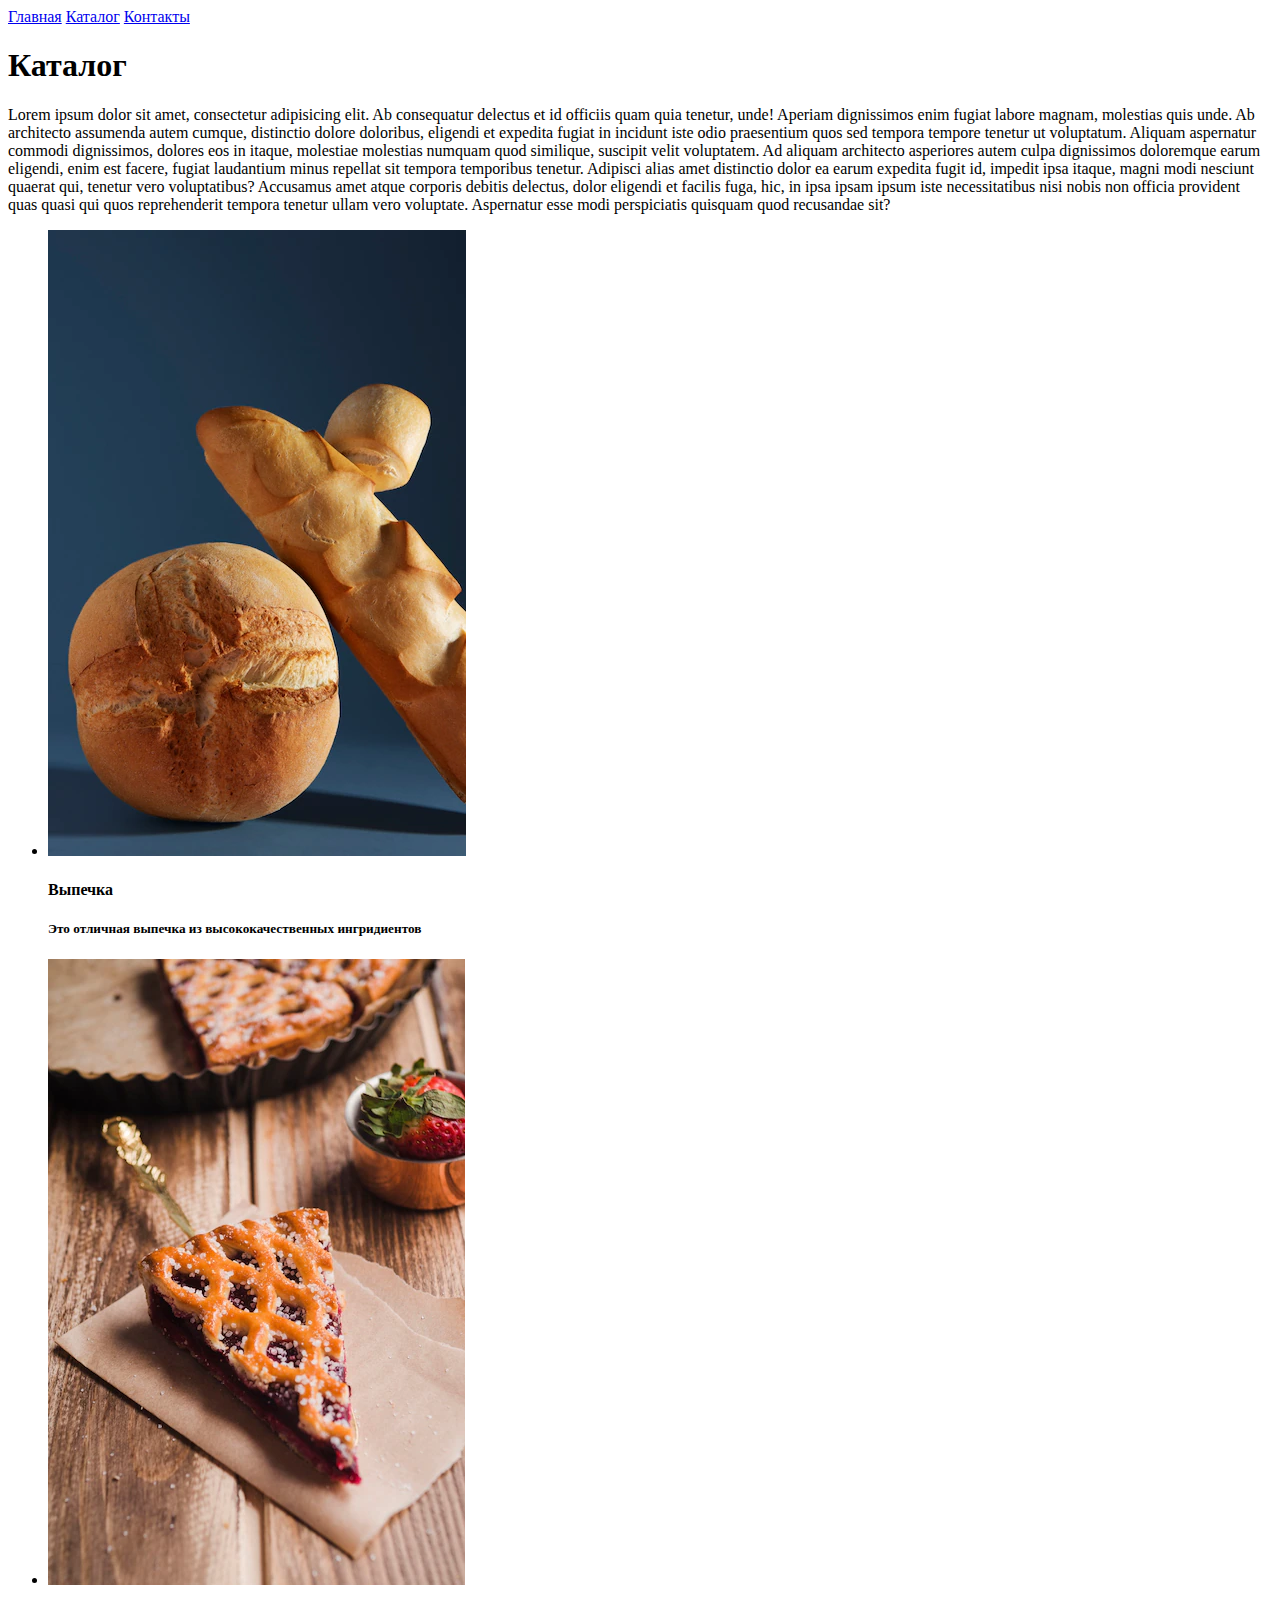
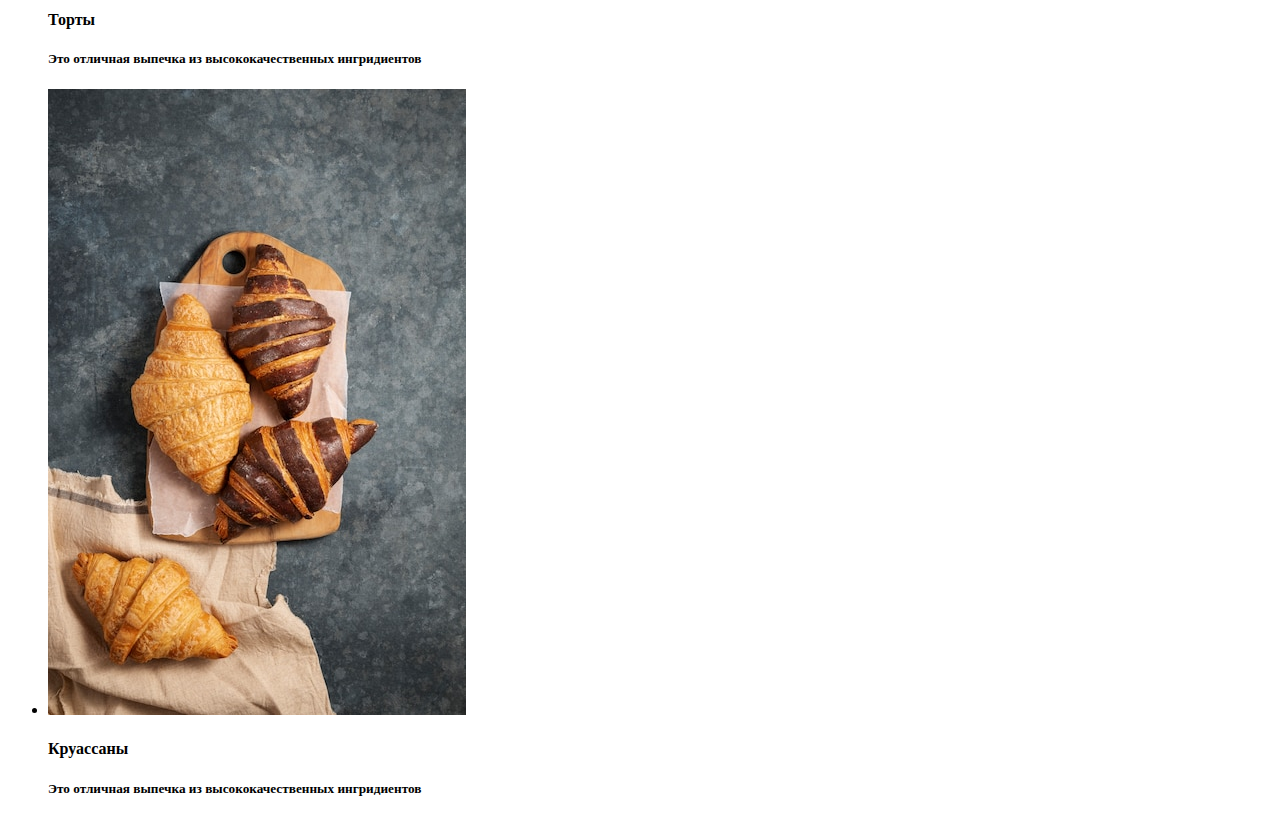
==== catalog/catalog.html @ 1d73fe94 "All finish" ====
<!DOCTYPE html>
<html lang="en">
<head>
    <meta charset="UTF-8">
    <title>Каталог</title>
</head>
<body>
<a href="../index.html">Главная</a>
<a href="catalog.html">Каталог</a>
<a href="#">Контакты</a>
<h1>Каталог</h1>
<p>Lorem ipsum dolor sit amet, consectetur adipisicing elit. Ab consequatur delectus et id officiis quam quia tenetur, unde! Aperiam dignissimos enim fugiat labore magnam, molestias quis unde. Ab architecto assumenda autem cumque, distinctio dolore doloribus, eligendi et expedita fugiat in incidunt iste odio praesentium quos sed tempora tempore tenetur ut voluptatum. Aliquam aspernatur commodi dignissimos, dolores eos in itaque, molestiae molestias numquam quod similique, suscipit velit voluptatem. Ad aliquam architecto asperiores autem culpa dignissimos doloremque earum eligendi, enim est facere, fugiat laudantium minus repellat sit tempora temporibus tenetur. Adipisci alias amet distinctio dolor ea earum expedita fugit id, impedit ipsa itaque, magni modi nesciunt quaerat qui, tenetur vero voluptatibus? Accusamus amet atque corporis debitis delectus, dolor eligendi et facilis fuga, hic, in ipsa ipsam ipsum iste necessitatibus nisi nobis non officia provident quas quasi qui quos reprehenderit tempora tenetur ullam vero voluptate. Aspernatur esse modi perspiciatis quisquam quod recusandae sit?</p>
<ul>
  <li>
    <img src="../img/bread.png" alt="Bread">
    <h4>Выпечка</h4>
    <h5>Это отличная выпечка из высококачественных ингридиентов</h5>
  </li>
  <li>
    <img src="../img/cake.png" alt="Cake">
    <h4>Торты</h4>
    <h5>Это отличная выпечка из высококачественных ингридиентов</h5>
  </li>
  <li>
    <img src="../img/croissants.png" alt="Bread">
    <h4>Круассаны</h4>
    <h5>Это отличная выпечка из высококачественных ингридиентов</h5>
  </li>
</ul>

</body>
</html>
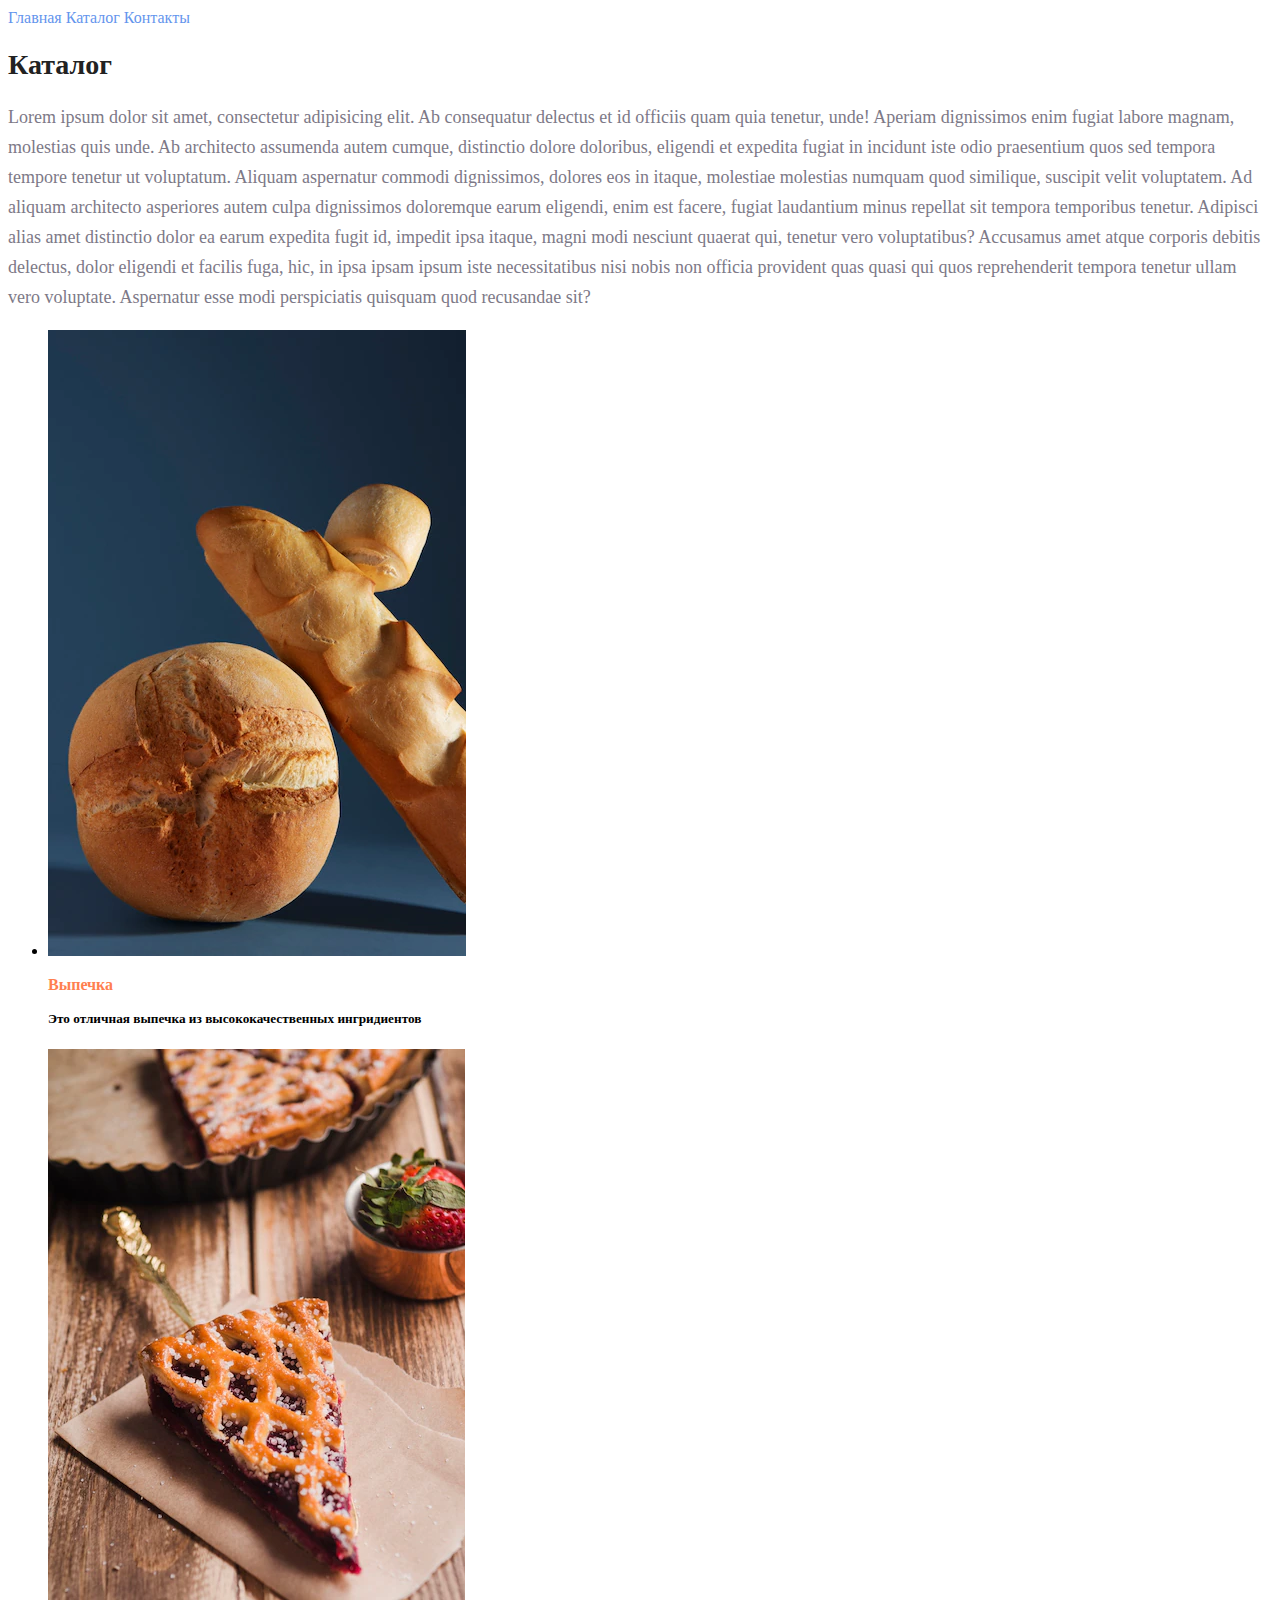
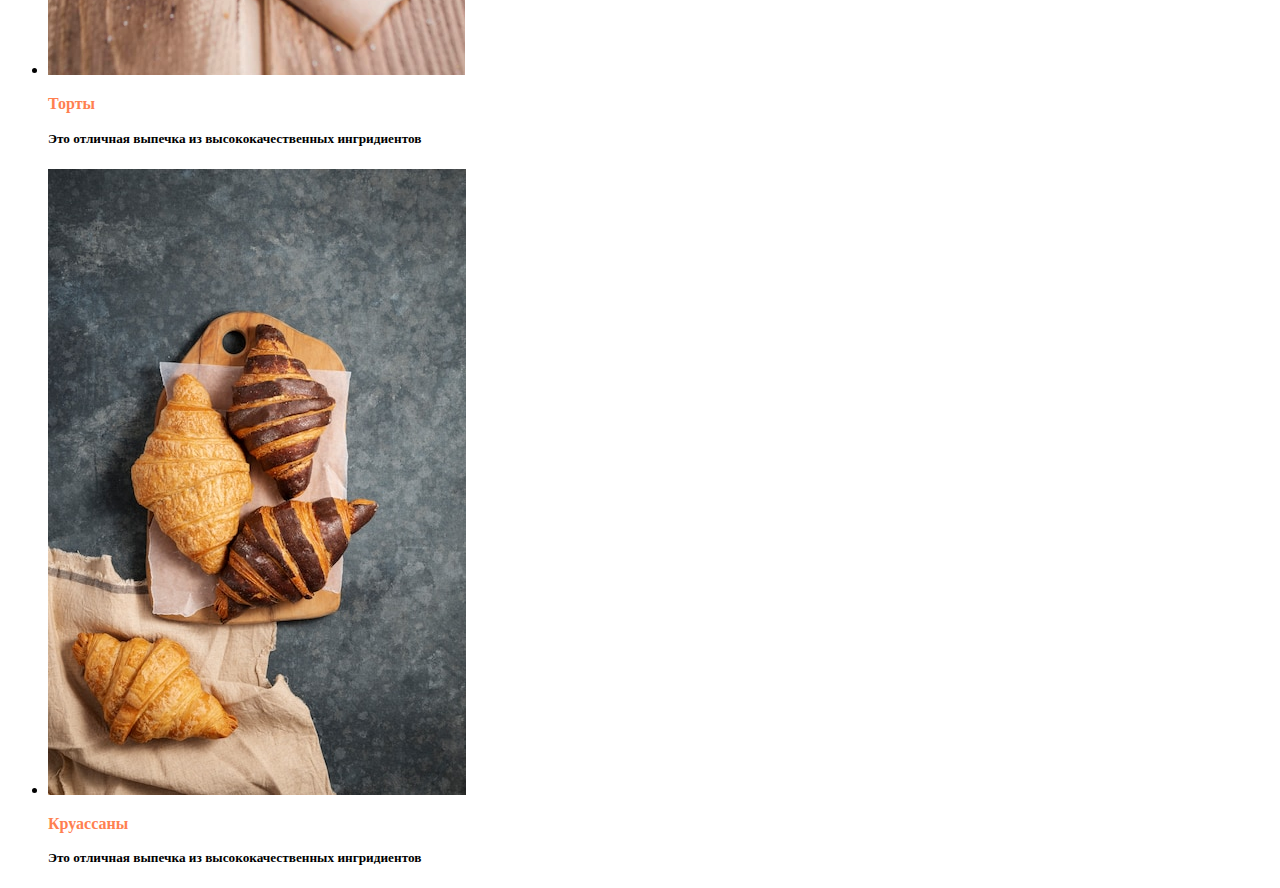
==== commit e750661e: "Add style" ====
--- a/catalog/catalog.html
+++ b/catalog/catalog.html
@@ -3,27 +3,28 @@
 <head>
     <meta charset="UTF-8">
     <title>Каталог</title>
+    <link rel="stylesheet" href="../style.css">
 </head>
 <body>
-<a href="../index.html">Главная</a>
-<a href="catalog.html">Каталог</a>
-<a href="#">Контакты</a>
-<h1>Каталог</h1>
-<p>Lorem ipsum dolor sit amet, consectetur adipisicing elit. Ab consequatur delectus et id officiis quam quia tenetur, unde! Aperiam dignissimos enim fugiat labore magnam, molestias quis unde. Ab architecto assumenda autem cumque, distinctio dolore doloribus, eligendi et expedita fugiat in incidunt iste odio praesentium quos sed tempora tempore tenetur ut voluptatum. Aliquam aspernatur commodi dignissimos, dolores eos in itaque, molestiae molestias numquam quod similique, suscipit velit voluptatem. Ad aliquam architecto asperiores autem culpa dignissimos doloremque earum eligendi, enim est facere, fugiat laudantium minus repellat sit tempora temporibus tenetur. Adipisci alias amet distinctio dolor ea earum expedita fugit id, impedit ipsa itaque, magni modi nesciunt quaerat qui, tenetur vero voluptatibus? Accusamus amet atque corporis debitis delectus, dolor eligendi et facilis fuga, hic, in ipsa ipsam ipsum iste necessitatibus nisi nobis non officia provident quas quasi qui quos reprehenderit tempora tenetur ullam vero voluptate. Aspernatur esse modi perspiciatis quisquam quod recusandae sit?</p>
+<a class="top_navbar" href="../index.html">Главная</a>
+<a class="top_navbar" href="catalog.html">Каталог</a>
+<a class="top_navbar" href="#">Контакты</a>
+<h1 class="title">Каталог</h1>
+<p class="paragraph">Lorem ipsum dolor sit amet, consectetur adipisicing elit. Ab consequatur delectus et id officiis quam quia tenetur, unde! Aperiam dignissimos enim fugiat labore magnam, molestias quis unde. Ab architecto assumenda autem cumque, distinctio dolore doloribus, eligendi et expedita fugiat in incidunt iste odio praesentium quos sed tempora tempore tenetur ut voluptatum. Aliquam aspernatur commodi dignissimos, dolores eos in itaque, molestiae molestias numquam quod similique, suscipit velit voluptatem. Ad aliquam architecto asperiores autem culpa dignissimos doloremque earum eligendi, enim est facere, fugiat laudantium minus repellat sit tempora temporibus tenetur. Adipisci alias amet distinctio dolor ea earum expedita fugit id, impedit ipsa itaque, magni modi nesciunt quaerat qui, tenetur vero voluptatibus? Accusamus amet atque corporis debitis delectus, dolor eligendi et facilis fuga, hic, in ipsa ipsam ipsum iste necessitatibus nisi nobis non officia provident quas quasi qui quos reprehenderit tempora tenetur ullam vero voluptate. Aspernatur esse modi perspiciatis quisquam quod recusandae sit?</p>
 <ul>
   <li>
     <img src="../img/bread.png" alt="Bread">
-    <h4>Выпечка</h4>
+    <h4 class="subtitle4">Выпечка</h4>
     <h5>Это отличная выпечка из высококачественных ингридиентов</h5>
   </li>
   <li>
     <img src="../img/cake.png" alt="Cake">
-    <h4>Торты</h4>
+    <h4 class="subtitle4">Торты</h4>
     <h5>Это отличная выпечка из высококачественных ингридиентов</h5>
   </li>
   <li>
     <img src="../img/croissants.png" alt="Bread">
-    <h4>Круассаны</h4>
+    <h4 class="subtitle4">Круассаны</h4>
     <h5>Это отличная выпечка из высококачественных ингридиентов</h5>
   </li>
 </ul>
--- a/style.css
+++ b/style.css
@@ -0,0 +1,40 @@
+a {
+    text-decoration: none;
+}
+
+.top_navbar {
+    color: cornflowerblue;
+    font-size: 16px;
+    line-height: 20px;
+}
+
+.title {
+    color: #222222;
+    font-size: 28px;
+    line-height: 36px;
+    font-weight: bold;
+}
+
+.paragraph {
+    font-style: normal;
+    font-weight: 300;
+    font-size: 18px;
+    line-height: 30px;
+    color: #7D7987;
+}
+
+.subtitle {
+    color: coral;
+    font-style: normal;
+    font-weight: 700;
+    font-size: 36px;
+    line-height: 80px;
+}
+
+.subtitle4 {
+    color: coral;
+    font-style: normal;
+    font-weight: 700;
+    font-size: 16px;
+    line-height: 8px;
+}